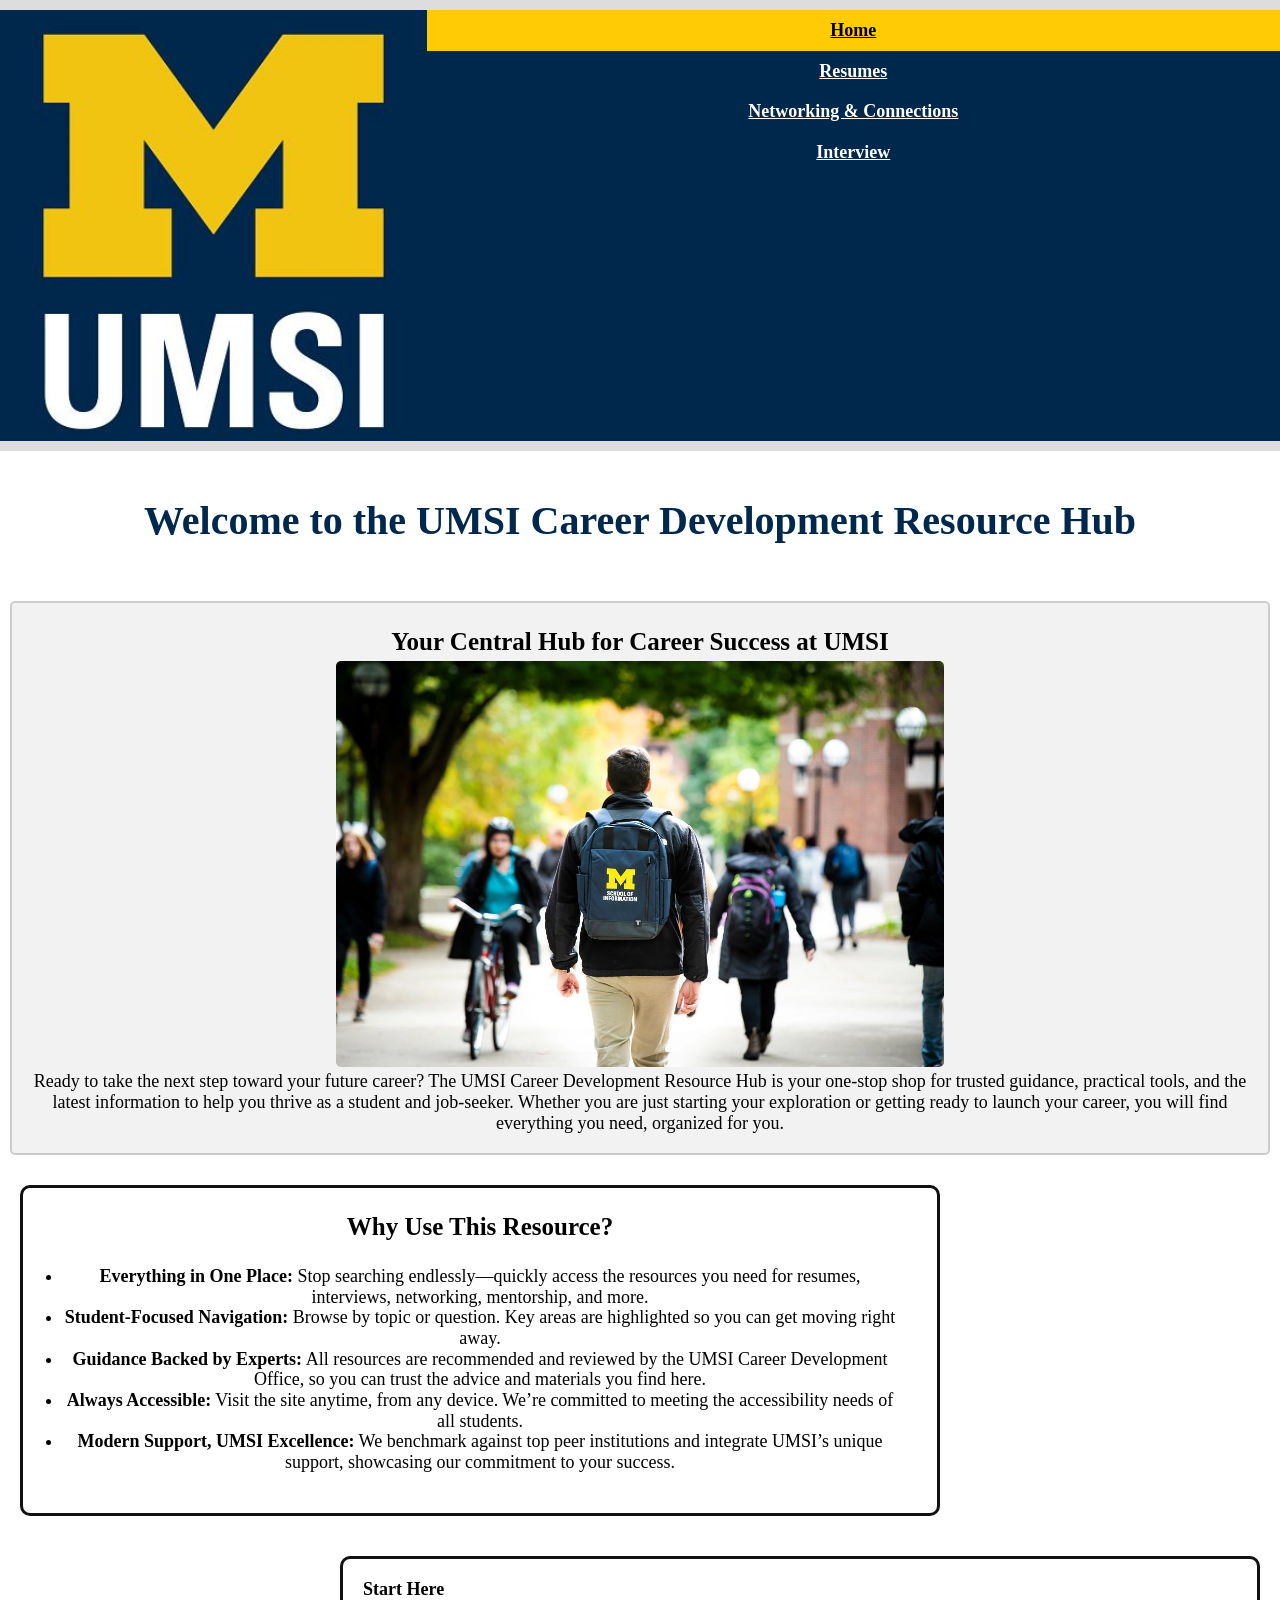
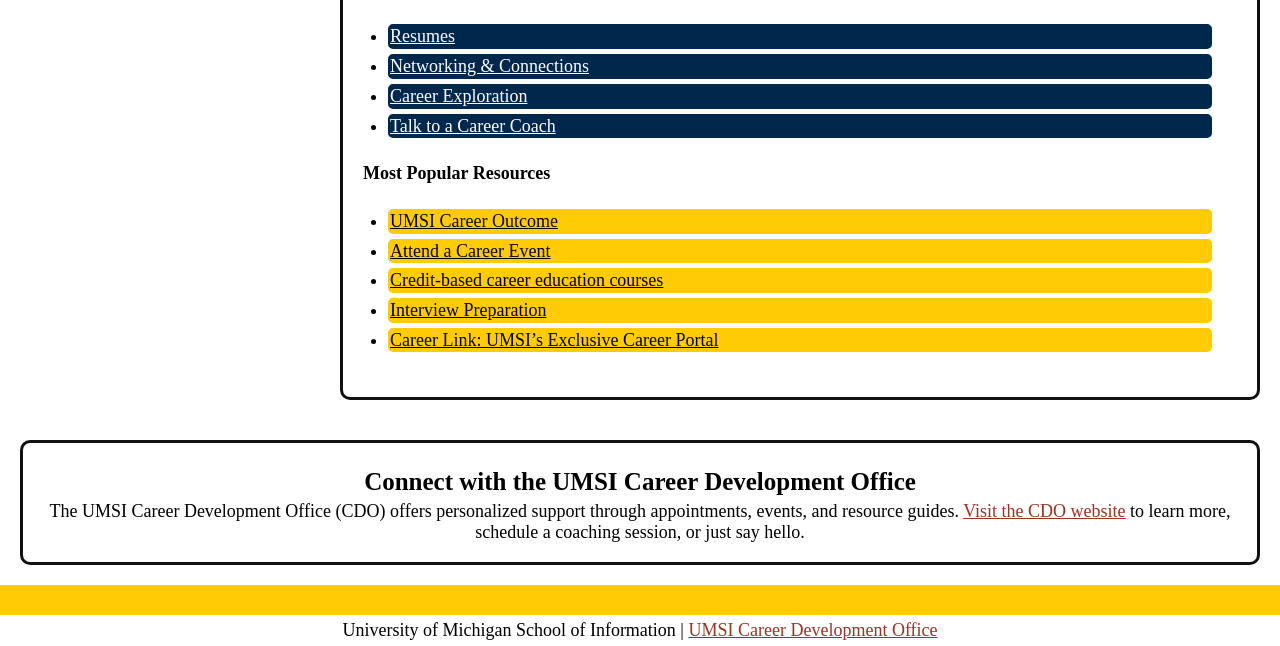
==== index.html @ 842780c8 "Add files via upload" ====
<!DOCTYPE html>
<html lang="en">
<head>
    <meta charset="UTF-8">
    <meta name="viewport" content="width=device-width, initial-scale=1.0">
    <link rel="icon" type="image/png" href="images/UMSI_signature_vertical_informal_solidblue.jpg">
    <link rel="stylesheet" href="css/html5reset.css">
    <link rel="stylesheet" href="css/style.css">
    <title>MSI Career Development Resource Hub</title>
</head>
<body>
  <div class = "skip">
    <a href = "#main">Skip to Main Content</a>
  </div>
<header>
  <nav>
    <div class="logo">
      <img src="images/UMSI_signature_vertical_informal_solidblue.jpg" alt="UMSI Logo">
    </div>
    <ul>
      <li><a class="active" href = "index.html">Home</a></li>
      <li><a href = "resume.html">Resumes</a></li>
      <li><a href ="networking&connections.html">Networking & Connections</a></li>
      <li><a href ="interview.html">Interview</a></li>
    </ul>
  </nav>
  
  <h1>Welcome to the UMSI Career Development Resource Hub</h1>

</header>

  <main id="main" class="container">
    <div class = "overview">
      <h2>Your Central Hub for Career Success at UMSI</h2>
      <img src="images/UMSI_CampusFall_UMSIBackpack_02.jpg" alt="A student wears a UMSI backpack in fall on the drag.">
      <p>
        Ready to take the next step toward your future career? The UMSI Career Development Resource Hub is your one-stop shop for trusted guidance, practical tools, and the latest information to help you thrive as a student and job-seeker. Whether you are just starting your exploration or getting ready to launch your career, you will find everything you need, organized for you.
      </p>
    </div>
      <section class="resource">
        <h2>Why Use This Resource?</h2>
        <ul>
          <li><strong>Everything in One Place:</strong> Stop searching endlessly—quickly access the resources you need for resumes, interviews, networking, mentorship, and more.</li>
          <li><strong>Student-Focused Navigation:</strong> Browse by topic or question. Key areas are highlighted so you can get moving right away.</li>
          <li><strong>Guidance Backed by Experts:</strong> All resources are recommended and reviewed by the UMSI Career Development Office, so you can trust the advice and materials you find here.</li>
          <li><strong>Always Accessible:</strong> Visit the site anytime, from any device. We’re committed to meeting the accessibility needs of all students.</li>
          <li><strong>Modern Support, UMSI Excellence:</strong> We benchmark against top peer institutions and integrate UMSI’s unique support, showcasing our commitment to your success.</li>
        </ul>
      </section>
      <section class="quickstart">    
      <div class="item1">
        <h3>Start Here</h3>
        <ul>
            <li><a href="resume.html">Resumes</a></li>
            <li><a href="Networking&Connections.html">Networking & Connections</a></li>
            <li><a href="https://studentemployment.umich.edu/">Career Exploration</a></li>
            <li><a href="https://docs.google.com/document/d/17iiiupSY-K5QHzd6jtwF2feZfsE90QADjKJkUeldmKM/edit?tab=t.0">Talk to a Career Coach</a></li>
        </ul>
      </div>
      <div class="item2">
        <h3>Most Popular Resources</h3>
        <ul>
          <li><a href="https://www.si.umich.edu/student-experience/career-outcomes" target="_blank">UMSI Career Outcome</a></li>
          <li><a href="https://umsi.campusgroups.com/cdo/home/" >Attend a Career Event</a></li>
          <li><a href="https://www.si.umich.edu/student-experience/career-development/career-education">Credit-based career education courses</a></li>
          <li><a href="https://docs.google.com/document/d/1_Mh2N-azjpH-WAf0Z6T51D6ag5ciYw4HpNwc0T6j_rM/edit?tab=t.0">Interview Preparation</a></li>
          <li><a href="https://si-umich.12twenty.com/" >Career Link: UMSI’s Exclusive Career Portal</a></li>
        </ul>
      </div>
    </section>
    <section class="connect">
      <h2>Connect with the UMSI Career Development Office</h2>
      <p tabindex="0">
        The UMSI Career Development Office (CDO) offers personalized support through appointments, events, and resource guides.
        <a href="https://www.si.umich.edu/programs/career-development-office">Visit the CDO website</a> to learn more, schedule a coaching session, or just say hello.
      </p>
    </section>
       
        <!-- Content taken & modified from UMGPT with the prompt, "Write me a webpage of intro content to help meet the following requirements - this is for the home page": and then pasted in the client objectives & project requirements"
        UMGPT. (2025). UMGPT ( GPT-4.1 August 25th version) [Large language model]. -->
    </main>
    <footer>
      <p>University of Michigan School of Information | <a href="https://umich.instructure.com/courses/137916">UMSI Career Development Office </a></p>
    </footer>
</body>
</html>
---- css/style.css ----
html{
  scroll-behavior: smooth;
}

body{
  font-size: 18px;
  line-height: 1.15;
  margin: 0;
  padding: 0;
  background-color: white;
}
a {
  color: #9A3324;
}

h1{
  color: #00274C;
  font-size: 40px;
  line-height: 1;
  padding: 50px 0;
  text-align: center;
}

h2{
  font-size: 25px;
  line-height: 1.5;
}

.skip a{
  background: white;
  left: 0;
  padding: 6px;
  -webkit-transition: top 1s ease-out;
  transition: top 1s ease-out;
  z-index: 1;
}

footer{
  background-color: #FFCB05;
  color: black;
  padding-top: 30px;
  text-align: center;
}
footer p{
  padding: 5px;
  background-color: white;
} 

.skip{
     position: absolute;
     top: -35px;
}

.skip a:focus{
     position: absolute;
     top: 30px;
}

img {
     width: 100%;
     height: 100%;
     object-fit: cover;
     object-position: center;
}


nav{
  display: grid;
  grid-template-columns: 1fr 1fr 1fr;
  background-color: #ddd;
  padding: 10px 0; 
  text-align: center;
}

.logo{
  grid-column: 1 / 1;
  grid-column: 1 / 2;
}

nav ul {
  grid-column: 2 / 4;
  grid-row: 1 / 2;
  overflow: hidden;
  background-color: #00274C;
}

nav ul li {
  float: center;
}

ul li a.active {
  background-color: #FFCB05;
  color: black;
}


nav ul li a {
  display: block;
  font-weight: bold;
  color: white;
  text-align: center;
  padding: 10px 10px;
}

.overview {
  background-color: #f2f2f2;
  text-align: center;
  padding: 20px;
  margin: 10px;
  border-radius: 5px;
  border: 2px solid #ccc;
}

.overview img {
  width: 50%;
  height: auto;
  object-fit: cover;
  object-position: center;
  border-radius: 5px;
}
section {
  padding: 20px 20px;
  margin: 20px 20px;
  border: #111111 solid 3px;
  border-radius: 10px;
}

section ul {
  padding: 10px 10px;
  margin: 10px 10px;
}
*:focus {
  outline: 3px solid #00B2A9;
  outline-offset: 2px;
}

.item1 {
    grid-column: 1 / 1;
}
.item2{
    grid-column: 2 / 2;
    
}
.item1 li a,.item2 li a{
    color: white;
}
.item2 li a{
    color: black;
}

.item2 li{
    background-color: #FFCB05;
    border: 2px solid #FFCB05;
    border-radius: 5px;
    padding: 5px, 5px;
    margin: 5px 5px;
    color: black;
    text-decoration: none; 


}

.item1 li{
    background-color: #00274C;
    border: 2px solid #00274C;
    border-radius: 5px;
    padding: 5px, 5px;
    margin: 5px 5px;
    
}

.container_r{
    display: grid;
    grid-template-columns: 1fr 1fr 1fr 1fr;
    gap: 5px;
}
.container_r > .overview{
    grid-row: 1 / -1;
    grid-column: 1 / -1;
    text-align: center;
}
.itemA, .itemC{
    grid-column: 1 / 4;
}
.itemB, .itemD {
    grid-column: 2 / 5;
}

.itemA{
  grid-row: 2 / 2;
}
.itemB{
  grid-row: 3 / 3;
}
.itemc{
  grid-row: 4/ 4;
}
.itemD{
  grid-row: 5/ 5;
}
.container{
    display: grid;
    grid-template-columns: 1fr 1fr 1fr 1fr;
}
.container > .overview{
    grid-row: 1 / -1;
    grid-column: 1 / -1;
    text-align: center;
}
.resource, .connect{
    text-align: center;
    overflow: scroll;
}
.resource {
    grid-column: 1 / 4;
    grid-row: 2 / 2;

}

.quickstart {
    grid-column: 2 / 5;
    grid-row: 3 / 3;
}
.connect {
    grid-column: 1 / span 5;
    grid-row: 4 / 4;
}
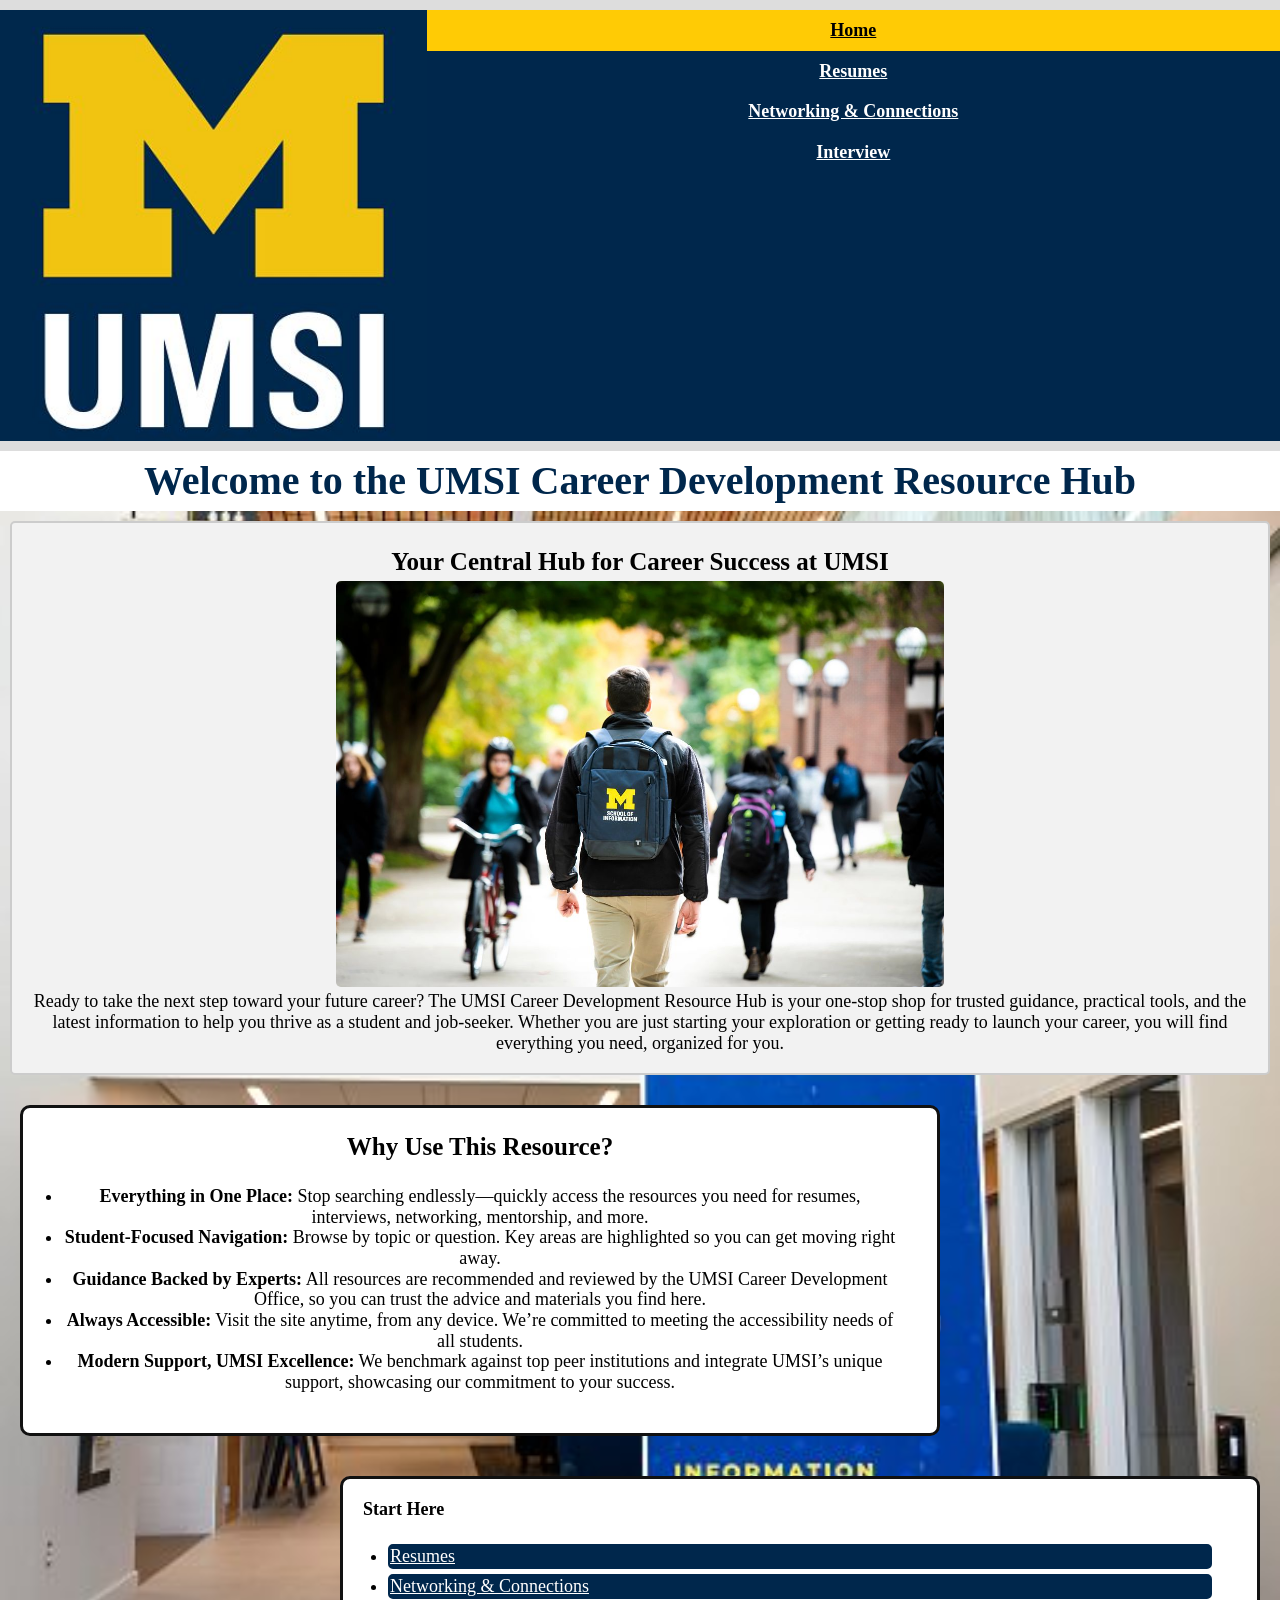
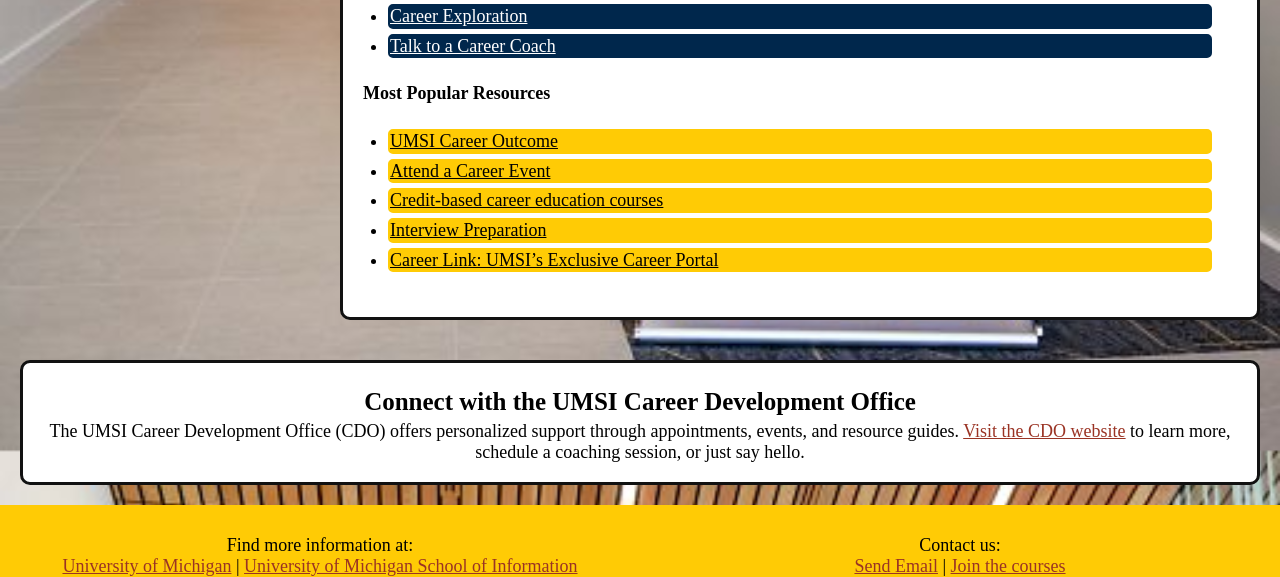
==== commit 34603a24: "Add files via upload" ====
--- a/index.html
+++ b/index.html
@@ -80,7 +80,10 @@
         UMGPT. (2025). UMGPT ( GPT-4.1 August 25th version) [Large language model]. -->
     </main>
     <footer>
-      <p>University of Michigan School of Information | <a href="https://umich.instructure.com/courses/137916">UMSI Career Development Office </a></p>
+      <p class = "info-title"> Find more information at:</p>
+      <p class = "info"> <a href= "https://umich.edu/"> University of Michigan</a> | <a href = "https://www.si.umich.edu/">University of Michigan School of Information</a> </p>
+      <p class = "contact-title"> Contact us:</p>
+      <p class="contact"> <a href="umsi.careers@umich.edu">Send Email</a> | <a href="https://umich.instructure.com/courses/137916">Join the courses</a></p>
     </footer>
 </body>
 </html>
--- a/css/style.css
+++ b/css/style.css
@@ -8,6 +8,9 @@
   margin: 0;
   padding: 0;
   background-color: white;
+  background-image: url("../images/UMSI_Leinweber_06032025_17.jpg");
+  background-size: contain;
+  background-position: center center;
 }
 a {
   color: #9A3324;
@@ -17,8 +20,9 @@
   color: #00274C;
   font-size: 40px;
   line-height: 1;
-  padding: 50px 0;
-  text-align: center;
+  padding: 10px 0;
+  text-align: center;
+  background-color: white;
 }
 
 h2{
@@ -30,9 +34,6 @@
   background: white;
   left: 0;
   padding: 6px;
-  -webkit-transition: top 1s ease-out;
-  transition: top 1s ease-out;
-  z-index: 1;
 }
 
 footer{
@@ -41,10 +42,7 @@
   padding-top: 30px;
   text-align: center;
 }
-footer p{
-  padding: 5px;
-  background-color: white;
-} 
+
 
 .skip{
      position: absolute;
@@ -82,10 +80,6 @@
   grid-row: 1 / 2;
   overflow: hidden;
   background-color: #00274C;
-}
-
-nav ul li {
-  float: center;
 }
 
 ul li a.active {
@@ -123,16 +117,13 @@
   margin: 20px 20px;
   border: #111111 solid 3px;
   border-radius: 10px;
+  background: white;
 }
 
 section ul {
   padding: 10px 10px;
   margin: 10px 10px;
 }
-*:focus {
-  outline: 3px solid #00B2A9;
-  outline-offset: 2px;
-}
 
 .item1 {
     grid-column: 1 / 1;
@@ -141,7 +132,7 @@
     grid-column: 2 / 2;
     
 }
-.item1 li a,.item2 li a{
+.item1 li a{
     color: white;
 }
 .item2 li a{
@@ -152,7 +143,6 @@
     background-color: #FFCB05;
     border: 2px solid #FFCB05;
     border-radius: 5px;
-    padding: 5px, 5px;
     margin: 5px 5px;
     color: black;
     text-decoration: none; 
@@ -164,7 +154,6 @@
     background-color: #00274C;
     border: 2px solid #00274C;
     border-radius: 5px;
-    padding: 5px, 5px;
     margin: 5px 5px;
     
 }
@@ -225,3 +214,23 @@
     grid-column: 1 / span 5;
     grid-row: 4 / 4;
 }
+footer {
+  display: grid;
+  grid-template-columns: 1fr 1fr 1fr 1fr;
+}
+.info-title {
+  grid-column: 1 / 3;
+  grid-row: 1 / 1;
+}
+.info{
+  grid-column: 1 / 3;
+  grid-row: 2 / 2;
+}
+.contact-title{
+  grid-column: 3 / 5;
+  grid-row: 1 / 1;
+}
+.contact{
+  grid-column: 3 / 5;
+  grid-row: 2 / 2;
+}
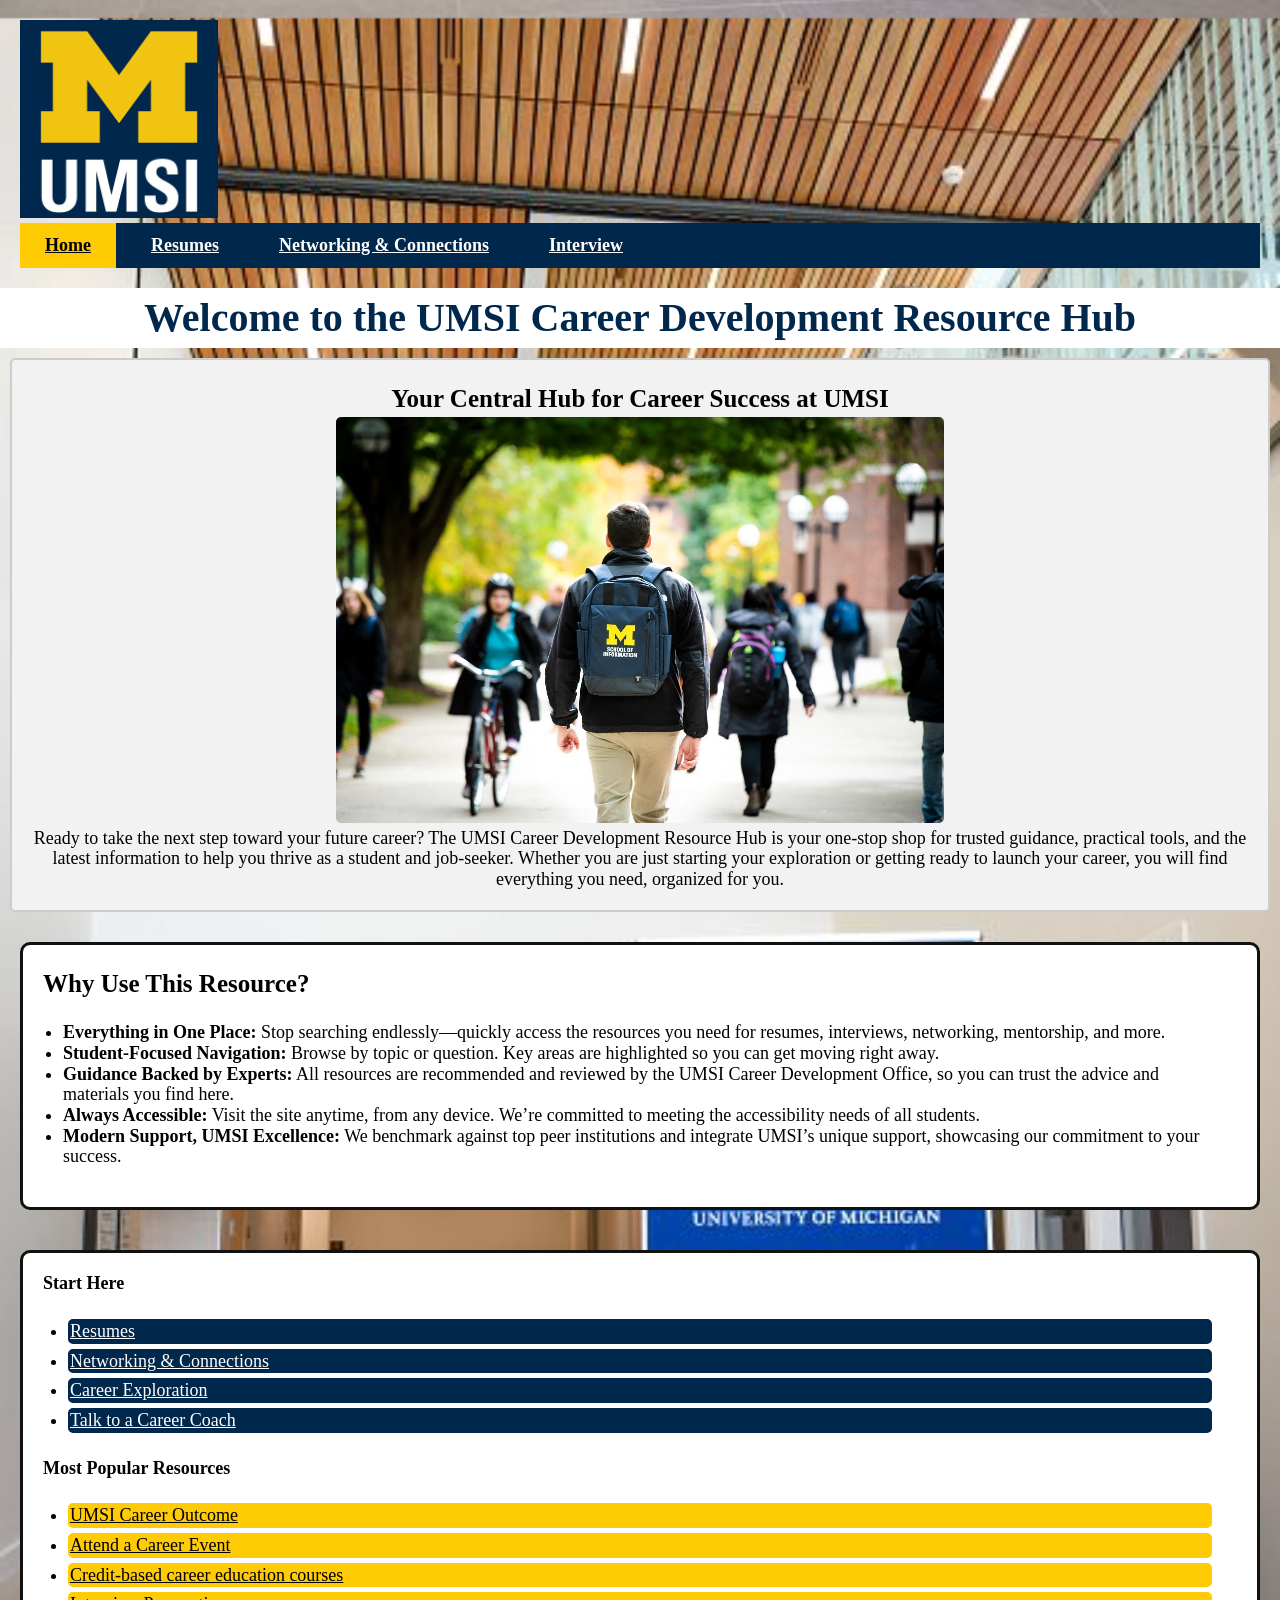
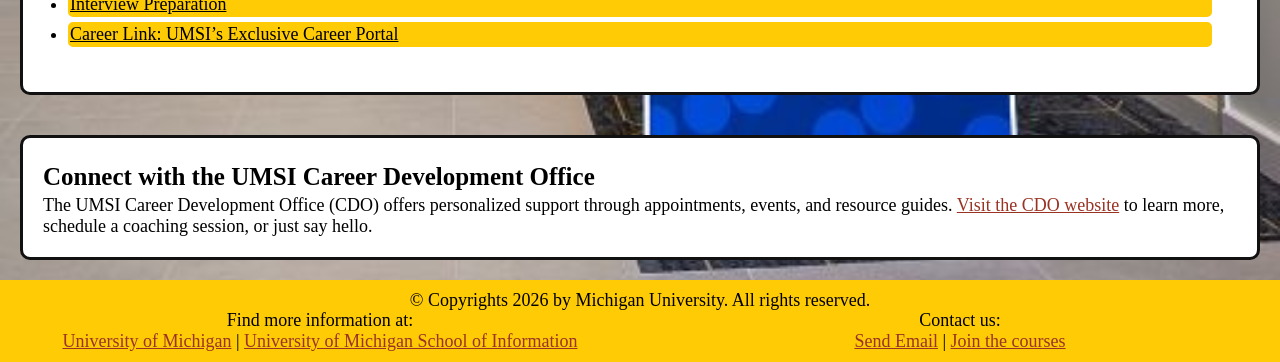
==== commit 26be0fab: "Add files via upload" ====
--- a/index.html
+++ b/index.html
@@ -29,7 +29,7 @@
 
 </header>
 
-  <main id="main" class="container">
+  <main id="main">
     <div class = "overview">
       <h2>Your Central Hub for Career Success at UMSI</h2>
       <img src="images/UMSI_CampusFall_UMSIBackpack_02.jpg" alt="A student wears a UMSI backpack in fall on the drag.">
@@ -37,7 +37,7 @@
         Ready to take the next step toward your future career? The UMSI Career Development Resource Hub is your one-stop shop for trusted guidance, practical tools, and the latest information to help you thrive as a student and job-seeker. Whether you are just starting your exploration or getting ready to launch your career, you will find everything you need, organized for you.
       </p>
     </div>
-      <section class="resource">
+      <section class="usage">
         <h2>Why Use This Resource?</h2>
         <ul>
           <li><strong>Everything in One Place:</strong> Stop searching endlessly—quickly access the resources you need for resumes, interviews, networking, mentorship, and more.</li>
@@ -48,7 +48,7 @@
         </ul>
       </section>
       <section class="quickstart">    
-      <div class="item1">
+      <div class="blue">
         <h3>Start Here</h3>
         <ul>
             <li><a href="resume.html">Resumes</a></li>
@@ -57,7 +57,7 @@
             <li><a href="https://docs.google.com/document/d/17iiiupSY-K5QHzd6jtwF2feZfsE90QADjKJkUeldmKM/edit?tab=t.0">Talk to a Career Coach</a></li>
         </ul>
       </div>
-      <div class="item2">
+      <div class="yellow">
         <h3>Most Popular Resources</h3>
         <ul>
           <li><a href="https://www.si.umich.edu/student-experience/career-outcomes" target="_blank">UMSI Career Outcome</a></li>
@@ -80,10 +80,14 @@
         UMGPT. (2025). UMGPT ( GPT-4.1 August 25th version) [Large language model]. -->
     </main>
     <footer>
+      <p class = "copyright">© Copyrights <span id="year"></span> by Michigan University. All rights reserved.</p>
       <p class = "info-title"> Find more information at:</p>
       <p class = "info"> <a href= "https://umich.edu/"> University of Michigan</a> | <a href = "https://www.si.umich.edu/">University of Michigan School of Information</a> </p>
       <p class = "contact-title"> Contact us:</p>
       <p class="contact"> <a href="umsi.careers@umich.edu">Send Email</a> | <a href="https://umich.instructure.com/courses/137916">Join the courses</a></p>
     </footer>
+    <script>
+      document.getElementById("year").innerHTML = new Date().getFullYear();
+    </script>
 </body>
 </html>
--- a/css/style.css
+++ b/css/style.css
@@ -36,14 +36,6 @@
   padding: 6px;
 }
 
-footer{
-  background-color: #FFCB05;
-  color: black;
-  padding-top: 30px;
-  text-align: center;
-}
-
-
 .skip{
      position: absolute;
      top: -35px;
@@ -61,24 +53,16 @@
      object-position: center;
 }
 
-
+.logo{
+  width: 40%;
+}
 nav{
-  display: grid;
-  grid-template-columns: 1fr 1fr 1fr;
-  background-color: #ddd;
-  padding: 10px 0; 
-  text-align: center;
-}
-
-.logo{
-  grid-column: 1 / 1;
-  grid-column: 1 / 2;
-}
+  display: flex;
+  justify-content: space-between;
+}
+
 
 nav ul {
-  grid-column: 2 / 4;
-  grid-row: 1 / 2;
-  overflow: hidden;
   background-color: #00274C;
 }
 
@@ -93,16 +77,7 @@
   font-weight: bold;
   color: white;
   text-align: center;
-  padding: 10px 10px;
-}
-
-.overview {
-  background-color: #f2f2f2;
-  text-align: center;
-  padding: 20px;
-  margin: 10px;
-  border-radius: 5px;
-  border: 2px solid #ccc;
+  padding: 12px 25px;
 }
 
 .overview img {
@@ -125,21 +100,14 @@
   margin: 10px 10px;
 }
 
-.item1 {
-    grid-column: 1 / 1;
-}
-.item2{
-    grid-column: 2 / 2;
-    
-}
-.item1 li a{
+.blue li a{
     color: white;
 }
-.item2 li a{
+.yellow li a{
     color: black;
 }
 
-.item2 li{
+.yellow li{
     background-color: #FFCB05;
     border: 2px solid #FFCB05;
     border-radius: 5px;
@@ -150,87 +118,130 @@
 
 }
 
-.item1 li{
+.blue li{
     background-color: #00274C;
     border: 2px solid #00274C;
     border-radius: 5px;
     margin: 5px 5px;
     
 }
-
-.container_r{
+#main{
     display: grid;
     grid-template-columns: 1fr 1fr 1fr 1fr;
-    gap: 5px;
-}
-.container_r > .overview{
-    grid-row: 1 / -1;
+}
+
+.overview {
+  background-color: #f2f2f2;
+  text-align: center;
+  padding: 20px;
+  margin: 10px;
+  border-radius: 5px;
+  border: 2px solid #ccc;
+  grid-row: 1 / -1;
+  grid-column: 1 / -1;
+}
+
+.step, .rubric, .skill, .faq, .usage, .quickstart, .connect, .alumni, .plan, .careerfair, .step, .process, .behavioral, .tech, .negotiation {
     grid-column: 1 / -1;
-    text-align: center;
-}
-.itemA, .itemC{
-    grid-column: 1 / 4;
-}
-.itemB, .itemD {
-    grid-column: 2 / 5;
-}
-
-.itemA{
+}
+
+.step, .usage， .alumni, .process{
   grid-row: 2 / 2;
 }
-.itemB{
+
+.rubric, .quickstart, .plan, .behavioral{
   grid-row: 3 / 3;
 }
-.itemc{
+
+.skill, .connect, .careerfair, .tech{
   grid-row: 4/ 4;
 }
-.itemD{
+.faq, .step, .negotiation{
   grid-row: 5/ 5;
 }
-.container{
-    display: grid;
-    grid-template-columns: 1fr 1fr 1fr 1fr;
-}
-.container > .overview{
-    grid-row: 1 / -1;
-    grid-column: 1 / -1;
-    text-align: center;
-}
-.resource, .connect{
-    text-align: center;
-    overflow: scroll;
-}
-.resource {
-    grid-column: 1 / 4;
-    grid-row: 2 / 2;
-
-}
-
-.quickstart {
-    grid-column: 2 / 5;
-    grid-row: 3 / 3;
-}
-.connect {
-    grid-column: 1 / span 5;
-    grid-row: 4 / 4;
+.plan > img{
+  height: 10%;
+}
+.careerfair > img{
+  height: 8%;
+}
+.process > img{
+  height: 15%;
+}
+.behavioral > img{
+  height: 15%;
 }
 footer {
   display: grid;
   grid-template-columns: 1fr 1fr 1fr 1fr;
+  background-color: #FFCB05;
+  color: black;
+  text-align: center;
+  padding: 10px 0;
+}
+
+.copyright{
+  grid-column: 1 / -1;
+  grid-row: 1 / 1;
 }
 .info-title {
   grid-column: 1 / 3;
-  grid-row: 1 / 1;
+  grid-row: 2 / 2;
+
 }
 .info{
   grid-column: 1 / 3;
-  grid-row: 2 / 2;
+  grid-row: 3 / 3;
+
 }
 .contact-title{
   grid-column: 3 / 5;
-  grid-row: 1 / 1;
+  grid-row: 2 / 2;
+
 }
 .contact{
   grid-column: 3 / 5;
-  grid-row: 2 / 2;
+  grid-row: 3 / 3;
+}
+
+iframe {
+  height: 100%;
+  padding: 10px;
+}
+.p404 {
+  background-color: gray;
+  padding: 222px 30px;
+}
+.p404 > p {
+  text-align: center;
+  color: white;
+  font-weight: bold;
+}
+@media (min-width: 600px) {
+  /* … */
+  img {
+    width: 80%;
+  }
+  .logo{
+    width: 20%;
+  }
+  nav {
+    display: flex;
+    flex-direction: column;
+    padding: 20px;
+
+  }
+  nav ul{
+    display: flex;
+    padding: 0;
+    gap: 10px;
+
+  }
+  nav ul li {
+  float: right;
+  }
+  iframe {
+    height: 100%;
+    padding: 10px;
+  }
 }
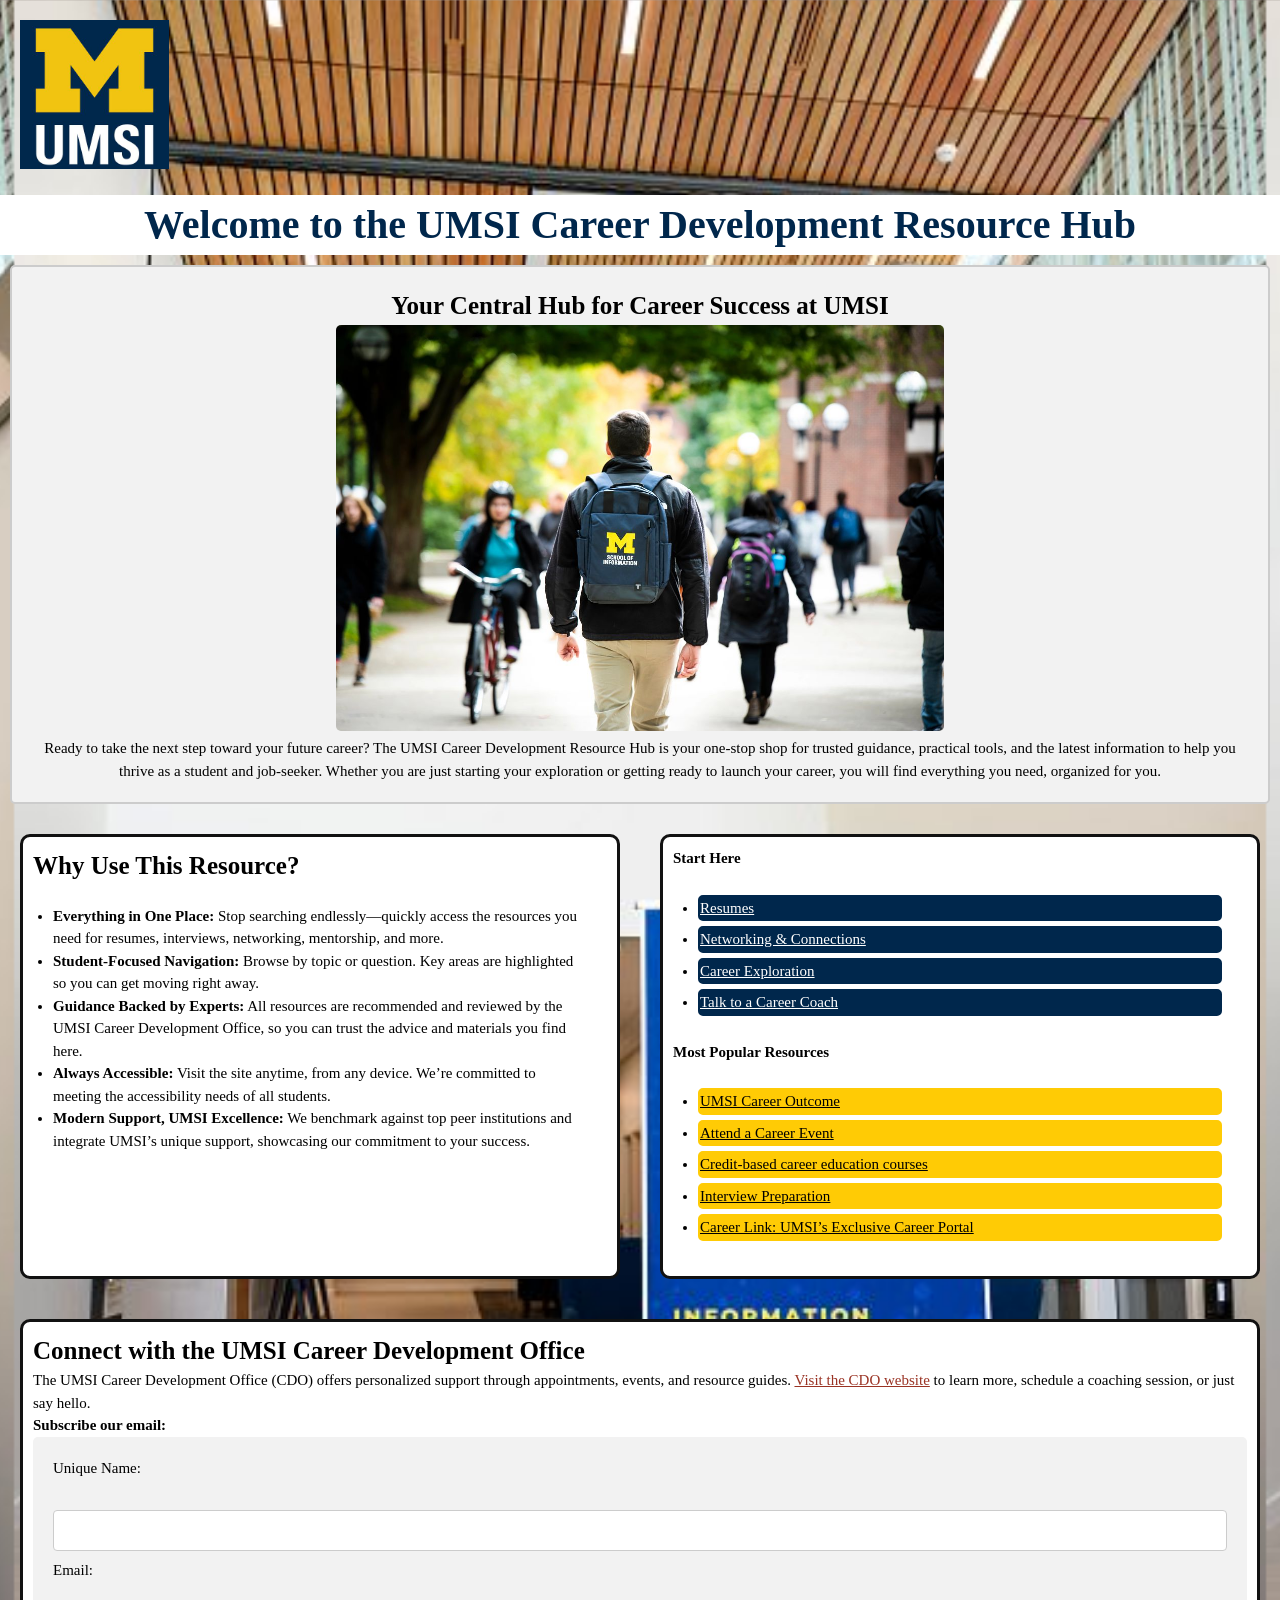
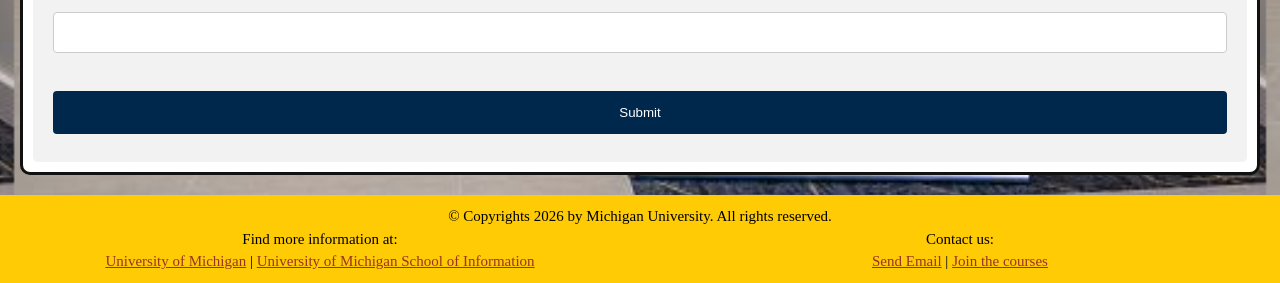
==== commit 4f4b82c1: "Add files via upload" ====
--- a/index.html
+++ b/index.html
@@ -14,10 +14,13 @@
   </div>
 <header>
   <nav>
-    <div class="logo">
-      <img src="images/UMSI_signature_vertical_informal_solidblue.jpg" alt="UMSI Logo">
-    </div>
-    <ul>
+    <label for="toggle" id="ham_icon" onclick="ham_click()">
+      <div class="logo">
+        <img src="images/UMSI_signature_vertical_informal_solidblue.jpg" alt="UMSI Logo">
+      </div>
+    </label>
+    
+    <ul id="nav-links">
       <li><a class="active" href = "index.html">Home</a></li>
       <li><a href = "resume.html">Resumes</a></li>
       <li><a href ="networking&connections.html">Networking & Connections</a></li>
@@ -74,6 +77,14 @@
         The UMSI Career Development Office (CDO) offers personalized support through appointments, events, and resource guides.
         <a href="https://www.si.umich.edu/programs/career-development-office">Visit the CDO website</a> to learn more, schedule a coaching session, or just say hello.
       </p>
+      <h3>Subscribe our email:</h3>
+      <form>
+        <label for="uname">Unique Name:</label><br>
+        <input type="text" id="uname" name="uname"><br>
+        <label for="email">Email:</label><br>
+        <input type="email" id="email" name="email"><br><br>
+        <input type="submit" value="Submit">
+      </form> 
     </section>
        
         <!-- Content taken & modified from UMGPT with the prompt, "Write me a webpage of intro content to help meet the following requirements - this is for the home page": and then pasted in the client objectives & project requirements"
@@ -90,4 +101,14 @@
       document.getElementById("year").innerHTML = new Date().getFullYear();
     </script>
 </body>
+<script>
+      function ham_click() {
+        var links = document.getElementById('nav-links');
+        var lis = document.getElementsByTagName('li');
+        if(links.style.display == "none") {
+            links.style.display = "block";
+        }else links.style.display = "none";
+    }
+</script>
+
 </html>
--- a/css/style.css
+++ b/css/style.css
@@ -3,8 +3,8 @@
 }
 
 body{
-  font-size: 18px;
-  line-height: 1.15;
+  font-size: 15px;
+  line-height: 1.5;
   margin: 0;
   padding: 0;
   background-color: white;
@@ -12,6 +12,7 @@
   background-size: contain;
   background-position: center center;
 }
+
 a {
   color: #9A3324;
 }
@@ -48,21 +49,17 @@
 
 img {
      width: 100%;
-     height: 100%;
      object-fit: cover;
      object-position: center;
 }
 
 .logo{
-  width: 40%;
-}
-nav{
-  display: flex;
-  justify-content: space-between;
-}
-
+  display: block;
+  width: 30%;
+}
 
 nav ul {
+  display: none;
   background-color: #00274C;
 }
 
@@ -77,7 +74,7 @@
   font-weight: bold;
   color: white;
   text-align: center;
-  padding: 12px 25px;
+  padding: 10px 10px;
 }
 
 .overview img {
@@ -137,7 +134,7 @@
   margin: 10px;
   border-radius: 5px;
   border: 2px solid #ccc;
-  grid-row: 1 / -1;
+  grid-row: 1 / 2;
   grid-column: 1 / -1;
 }
 
@@ -145,32 +142,21 @@
     grid-column: 1 / -1;
 }
 
-.step, .usage， .alumni, .process{
-  grid-row: 2 / 2;
-}
-
-.rubric, .quickstart, .plan, .behavioral{
-  grid-row: 3 / 3;
-}
-
-.skill, .connect, .careerfair, .tech{
-  grid-row: 4/ 4;
-}
-.faq, .step, .negotiation{
-  grid-row: 5/ 5;
-}
-.plan > img{
-  height: 10%;
-}
-.careerfair > img{
-  height: 8%;
-}
-.process > img{
-  height: 15%;
-}
-.behavioral > img{
-  height: 15%;
-}
+.step, .alumni, .process{
+  grid-row: 2 / 3;
+}
+
+.quickstart, .behavioral, .careerfair, .rubric{
+  grid-row: 3 / 4;
+}
+
+.skill, .connect,.plan, .tech{
+  grid-row: 4/ 5;
+}
+.faq, .negotiation{
+  grid-row: 5/ 6;
+}
+
 footer {
   display: grid;
   grid-template-columns: 1fr 1fr 1fr 1fr;
@@ -187,17 +173,14 @@
 .info-title {
   grid-column: 1 / 3;
   grid-row: 2 / 2;
-
 }
 .info{
   grid-column: 1 / 3;
   grid-row: 3 / 3;
-
 }
 .contact-title{
   grid-column: 3 / 5;
   grid-row: 2 / 2;
-
 }
 .contact{
   grid-column: 3 / 5;
@@ -217,13 +200,46 @@
   color: white;
   font-weight: bold;
 }
+
+form {
+  border-radius: 5px;
+  background-color: #f2f2f2;
+  padding: 20px;
+}
+
+label {display: block;}
+
+input[type=text], input[type=email] {
+  width: 100%;
+  padding: 12px;
+  margin: 8px 0;
+  display: inline-block;
+  border: 1px solid #ccc;
+  border-radius: 4px;
+  box-sizing: border-box;
+}
+
+input[type=submit] {
+  width: 100%;
+  background-color: #00274C;
+  color: white;
+  padding: 14px;
+  margin: 8px 0;
+  border: none;
+  border-radius: 4px;
+  cursor: pointer;
+}
+
 @media (min-width: 600px) {
-  /* … */
+  section {
+    padding: 10px 10px;
+
+  }
   img {
-    width: 80%;
+    width: 30%;
   }
   .logo{
-    width: 20%;
+    width: 40%;
   }
   nav {
     display: flex;
@@ -232,16 +248,104 @@
 
   }
   nav ul{
-    display: flex;
+    display: none;
     padding: 0;
     gap: 10px;
 
   }
   nav ul li {
-  float: right;
+  float: left;
   }
   iframe {
     height: 100%;
     padding: 10px;
   }
+  .usage{
+    grid-column: 1 / 3;
+    grid-row: 2 / 2;
+  }
+  .quickstart{
+    grid-column: 3 / 5;
+    grid-row: 2 / 2;
+  }
+  .skill{
+      grid-row: 4 / 4;
+
+  }
+  .rubric{
+    grid-column: 1 / 3;
+    grid-row: 3 / 3;
+  }
+  .faq{
+    grid-column: 3 / 5;
+    grid-row: 3 / 3;
+  }
+  .tech{
+    grid-column: 1 / 4;
+    grid-row: 2 / 3;
+
+  }
+  .process{
+    grid-column: 4 / 5;
+    grid-row: 2 / 4;
+    display: grid;
+    grid-template-columns: 1fr 1fr 1fr 1fr 1fr;
+  }
+  .process h2{
+    grid-column: 1 / -1;
+  }
+ .process ol{
+    grid-column: 1 / -1;
+    grid-row: 2 / 3;
+    padding: 20px;
+  }
+  .process img{
+    width: 100%;
+    grid-column: 1 / 5;
+    grid-row: 3 / 4;
+    padding: 10px;
+  }
+ 
+
+  .process p{
+    grid-column: 1 / 5;
+  }
+  .process ul{
+    grid-column: 1 / -1;
+
+  }
+  .behavioral{
+    grid-column: 1 / 4;
+    grid-row: 3 / 6;
+  }
+  .behavioral img{
+    width: 70%;
+    display: block;
+  }
+  .negotiation{
+    grid-column: 4 / 5;
+    grid-row: 4 / 5;
+  }
+  .alumni{
+    grid-column: 3 / 5;
+    grid-row: 2 / 3;
+  }
+  .careerfair{
+    grid-column: 1 / 3;
+    grid-row: 2 / 5;
+
+  }
+  .careerfair img{
+    display: block;
+    width: 60%;
+    padding: 10px;
+  }
+
+  .alumni ol{
+    padding: 20px;
+  }
+  .plan{
+    grid-column: 3 / 5;
+    grid-row: 3 / 5;
+  }
 }
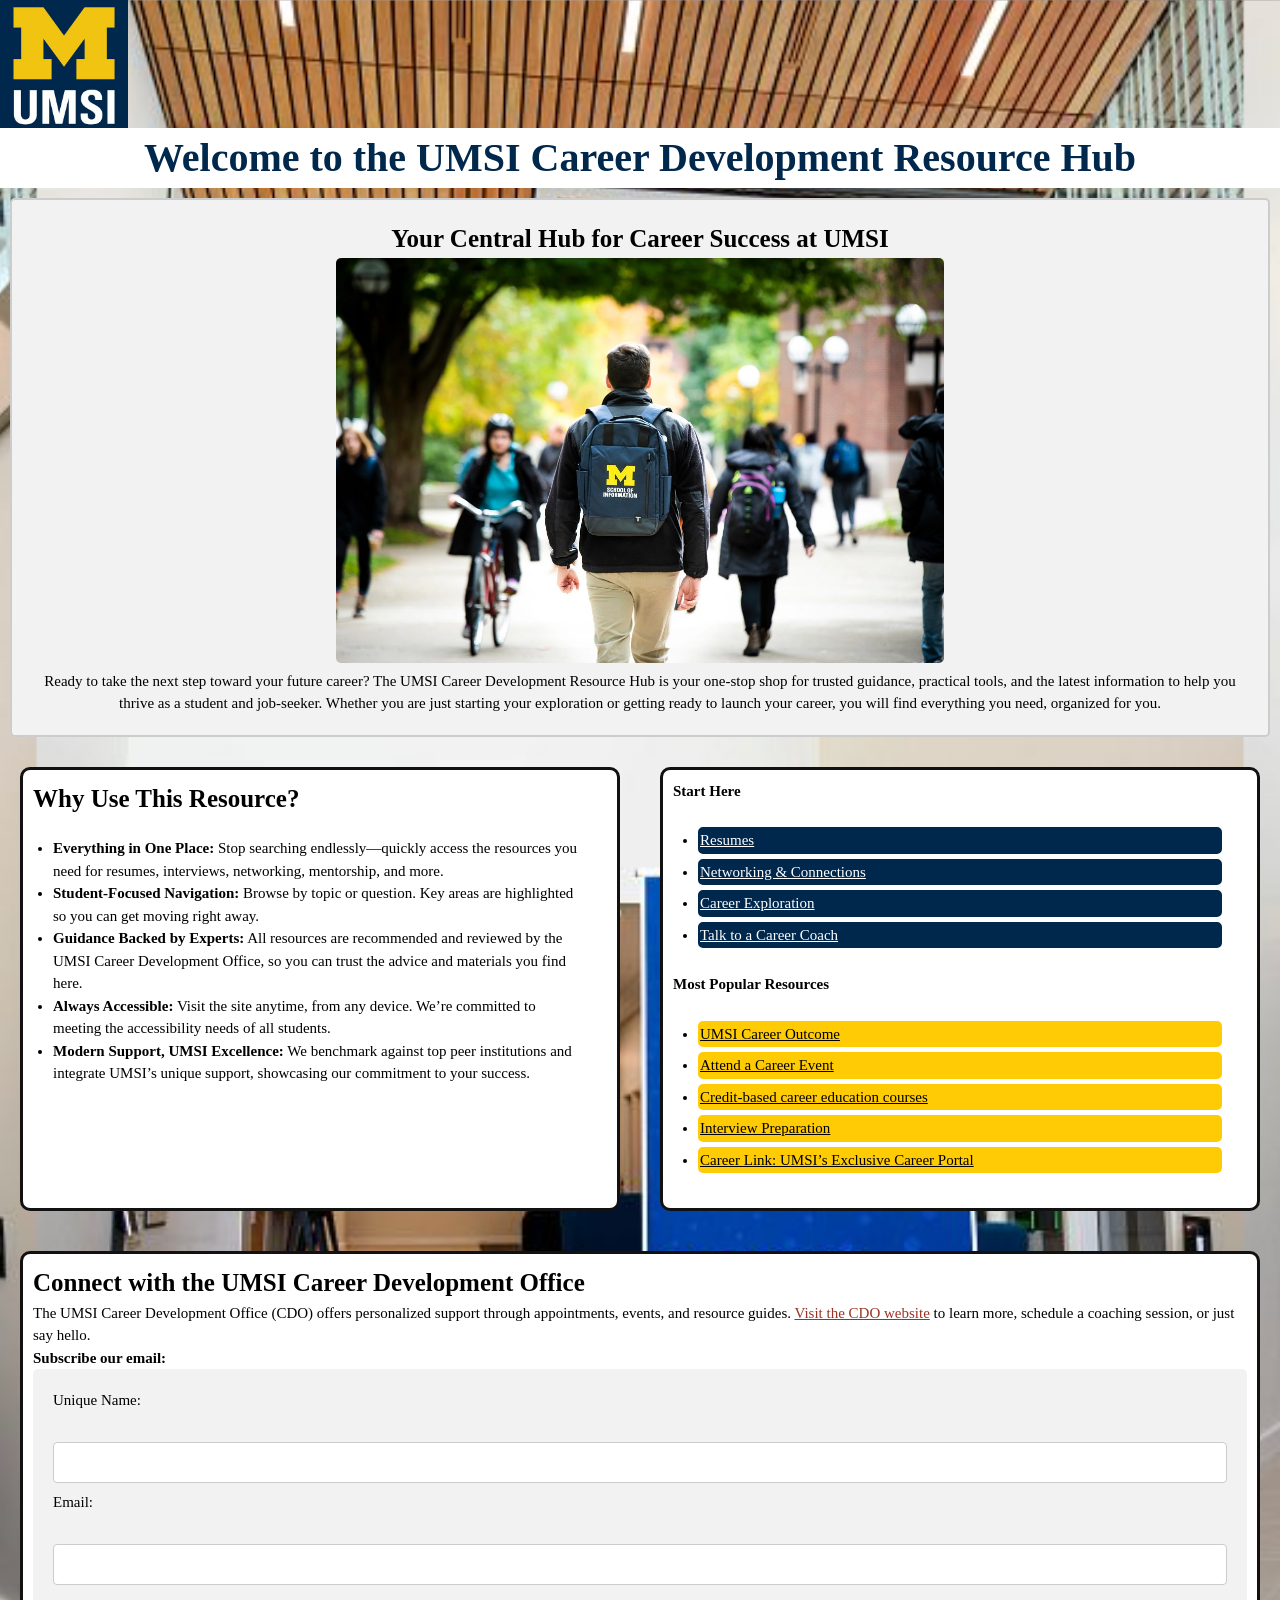
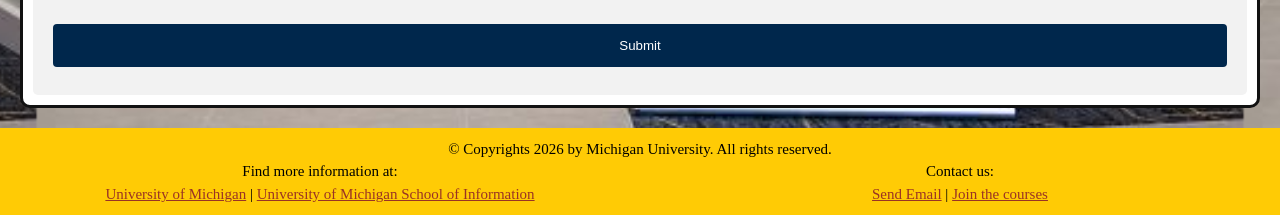
==== commit 02400d6d: "Add files via upload" ====
--- a/index.html
+++ b/index.html
@@ -13,13 +13,11 @@
     <a href = "#main">Skip to Main Content</a>
   </div>
 <header>
+  
   <nav>
-    <label for="toggle" id="ham_icon" onclick="ham_click()">
-      <div class="logo">
-        <img src="images/UMSI_signature_vertical_informal_solidblue.jpg" alt="UMSI Logo">
-      </div>
-    </label>
-    
+    <button onclick="ham_click()">
+      <img class="logo" src="images/UMSI_signature_vertical_informal_solidblue.jpg" alt="UMSI Logo" tabindex="0"> 
+    </button>
     <ul id="nav-links">
       <li><a class="active" href = "index.html">Home</a></li>
       <li><a href = "resume.html">Resumes</a></li>
@@ -33,14 +31,14 @@
 </header>
 
   <main id="main">
-    <div class = "overview">
+    <div class = "overview" tabindex="0">
       <h2>Your Central Hub for Career Success at UMSI</h2>
       <img src="images/UMSI_CampusFall_UMSIBackpack_02.jpg" alt="A student wears a UMSI backpack in fall on the drag.">
       <p>
         Ready to take the next step toward your future career? The UMSI Career Development Resource Hub is your one-stop shop for trusted guidance, practical tools, and the latest information to help you thrive as a student and job-seeker. Whether you are just starting your exploration or getting ready to launch your career, you will find everything you need, organized for you.
       </p>
     </div>
-      <section class="usage">
+      <section class="usage" tabindex="0">
         <h2>Why Use This Resource?</h2>
         <ul>
           <li><strong>Everything in One Place:</strong> Stop searching endlessly—quickly access the resources you need for resumes, interviews, networking, mentorship, and more.</li>
@@ -50,7 +48,7 @@
           <li><strong>Modern Support, UMSI Excellence:</strong> We benchmark against top peer institutions and integrate UMSI’s unique support, showcasing our commitment to your success.</li>
         </ul>
       </section>
-      <section class="quickstart">    
+      <section class="quickstart" tabindex="0">    
       <div class="blue">
         <h3>Start Here</h3>
         <ul>
@@ -60,7 +58,7 @@
             <li><a href="https://docs.google.com/document/d/17iiiupSY-K5QHzd6jtwF2feZfsE90QADjKJkUeldmKM/edit?tab=t.0">Talk to a Career Coach</a></li>
         </ul>
       </div>
-      <div class="yellow">
+      <div class="yellow" tabindex="0">
         <h3>Most Popular Resources</h3>
         <ul>
           <li><a href="https://www.si.umich.edu/student-experience/career-outcomes" target="_blank">UMSI Career Outcome</a></li>
@@ -78,7 +76,7 @@
         <a href="https://www.si.umich.edu/programs/career-development-office">Visit the CDO website</a> to learn more, schedule a coaching session, or just say hello.
       </p>
       <h3>Subscribe our email:</h3>
-      <form>
+      <form tabindex="0">
         <label for="uname">Unique Name:</label><br>
         <input type="text" id="uname" name="uname"><br>
         <label for="email">Email:</label><br>
--- a/css/style.css
+++ b/css/style.css
@@ -229,8 +229,19 @@
   border-radius: 4px;
   cursor: pointer;
 }
+button {
+  background: none;
+  border: none;
+  cursor: pointer;
+  padding: 0px;
+  align-items: center;
+}
 
 @media (min-width: 600px) {
+  *:focus {
+    outline: 3px solid #9A3324;
+    outline-offset: 2px;
+  }
   section {
     padding: 10px 10px;
 
@@ -239,12 +250,11 @@
     width: 30%;
   }
   .logo{
-    width: 40%;
+    width: 10%;
   }
   nav {
     display: flex;
     flex-direction: column;
-    padding: 20px;
 
   }
   nav ul{
